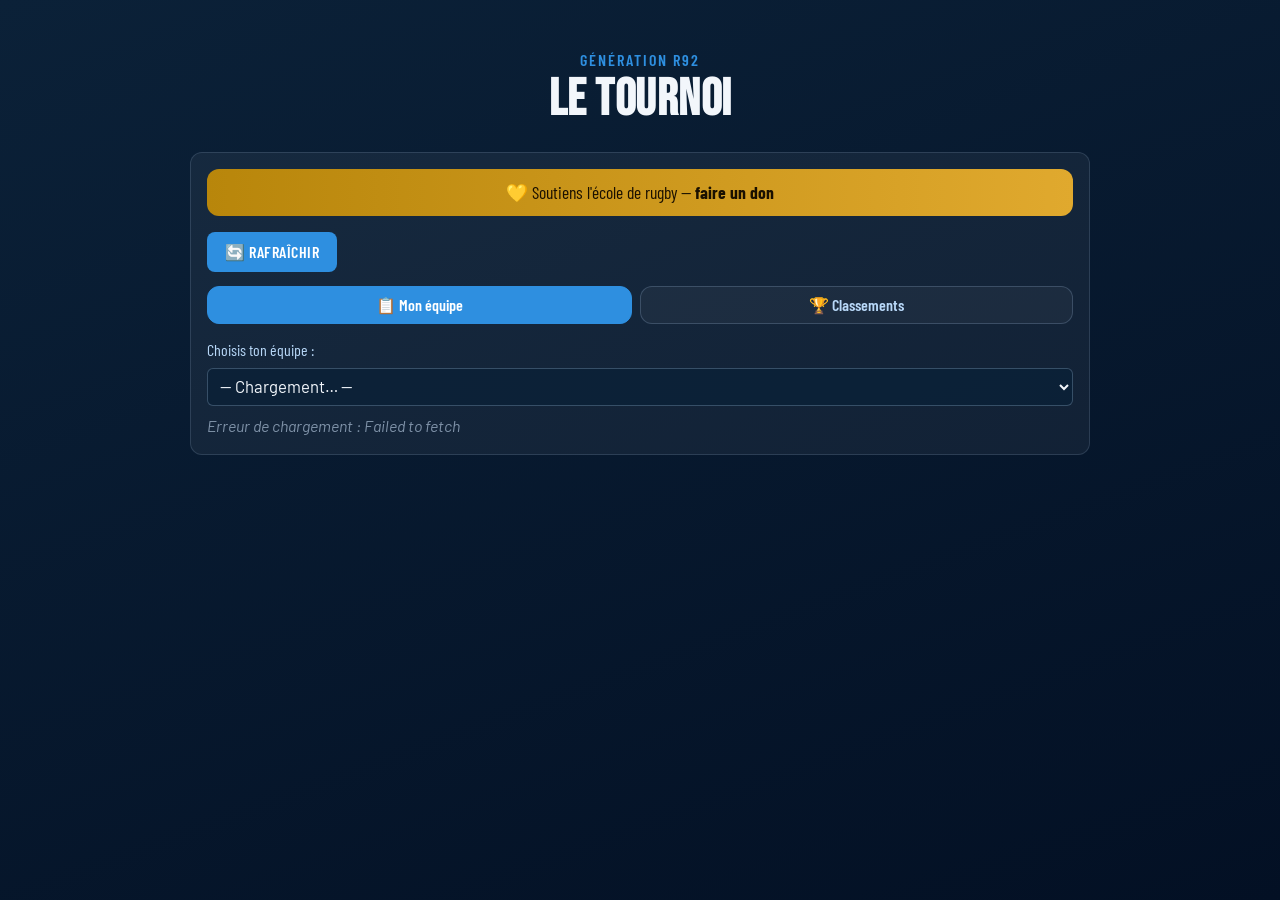
==== frontend/index.html @ 265ccaaa "Frontend : index.html redirige la racine vers tournoi.html (pour l'hebergement Pages) Co-Authored-By" ====
<!DOCTYPE html>
<html lang="fr">
<head>
  <meta charset="UTF-8">
  <meta http-equiv="refresh" content="0; url=tournoi.html">
  <link rel="canonical" href="tournoi.html">
  <title>Le tournoi — Génération R92</title>
</head>
<body>
  <p>Redirection vers <a href="tournoi.html">la page du tournoi</a>…</p>
</body>
</html>
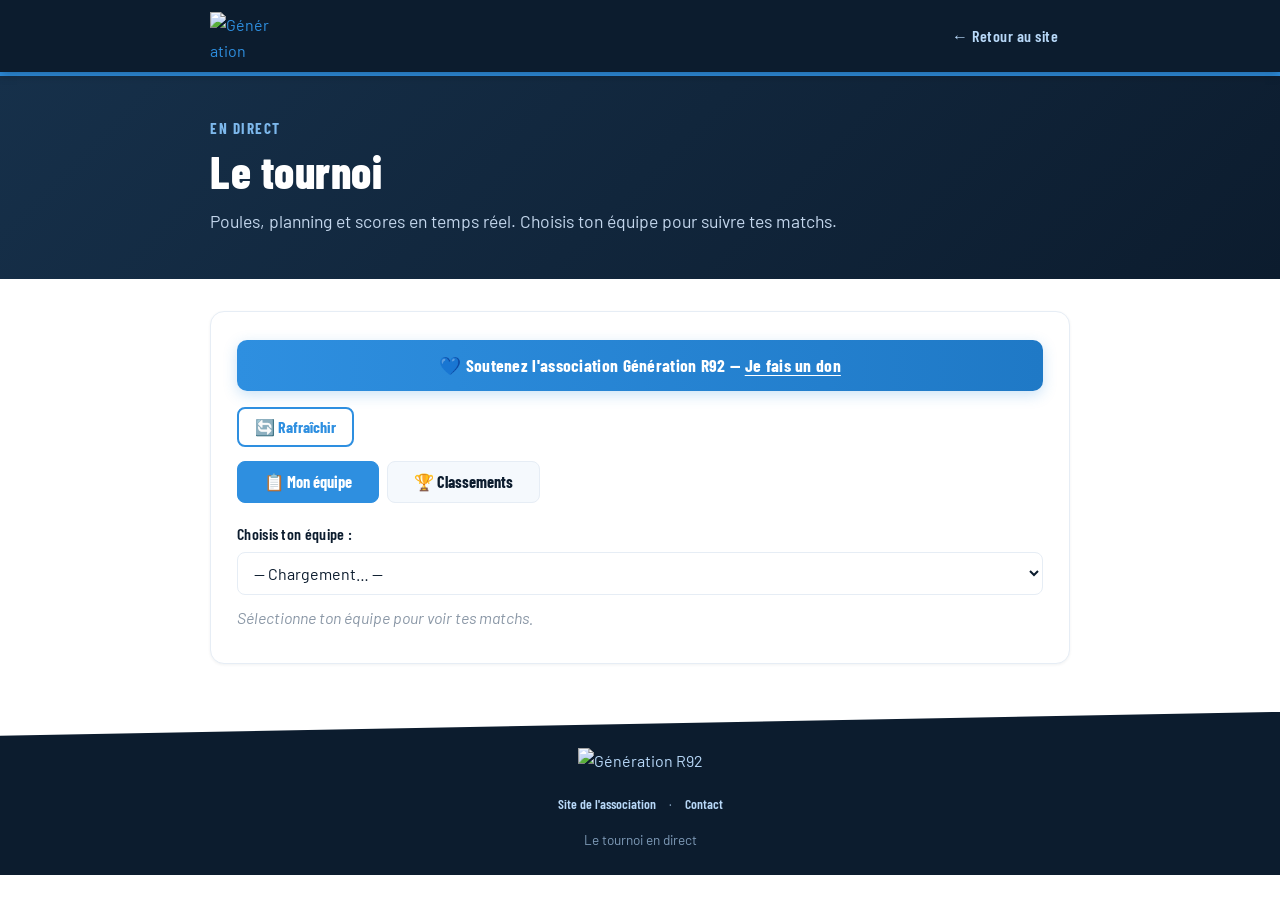
==== commit 5bff8814: "feat(confiance): CF-4b/L2 — les textes de l'application ne nomment plus aucune association 50 points" ====
--- a/frontend/index.html
+++ b/frontend/index.html
@@ -4,7 +4,7 @@
   <meta charset="UTF-8">
   <meta http-equiv="refresh" content="0; url=tournoi.html">
   <link rel="canonical" href="tournoi.html">
-  <title>Le tournoi — Génération R92</title>
+  <title>Le tournoi</title>
 </head>
 <body>
   <p>Redirection vers <a href="tournoi.html">la page du tournoi</a>…</p>
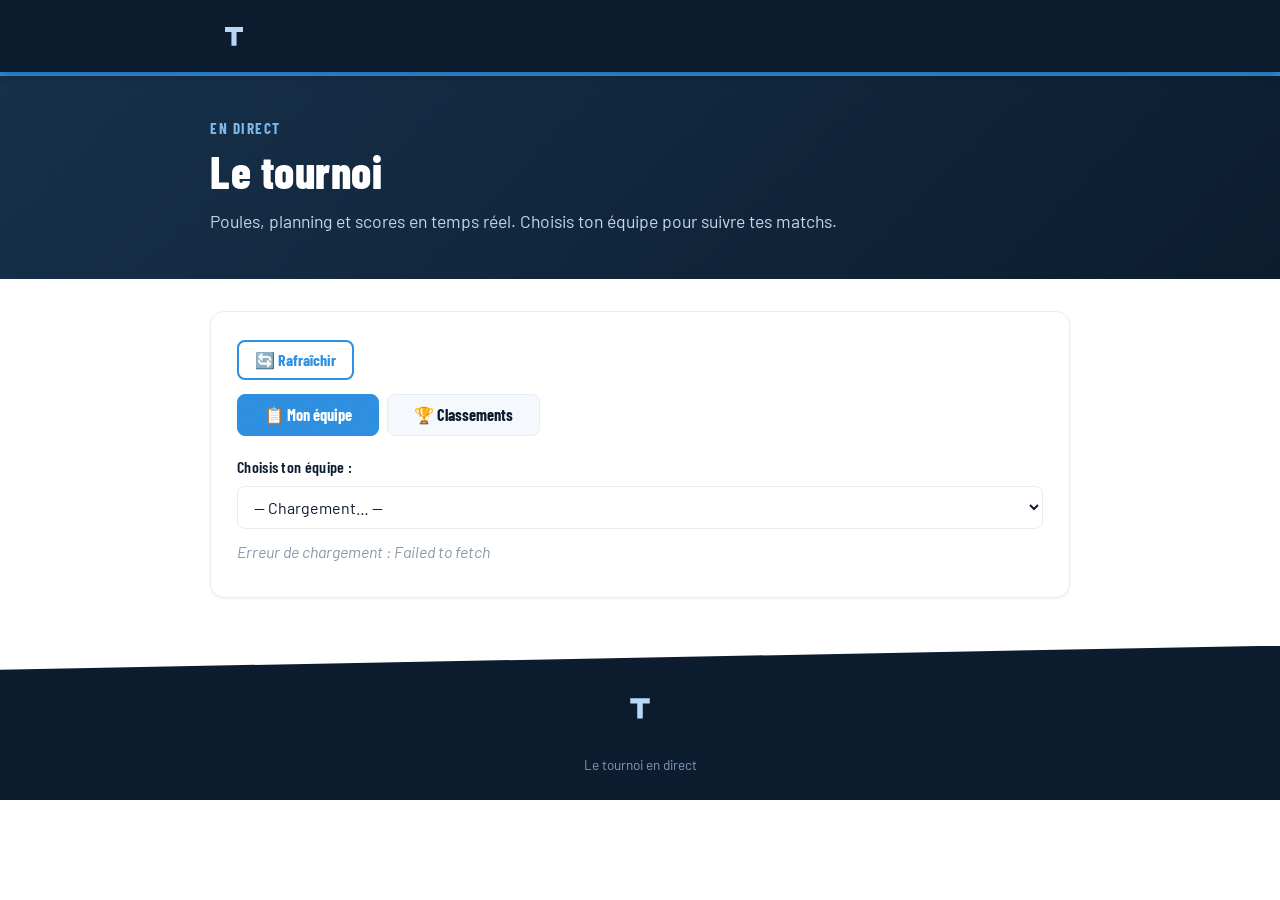
==== commit 4bf3e62f: "feat(confiance): CF-4b/L4 — un repère visuel neutre remplace les logos institutionnels 26 points tra" ====
--- a/frontend/index.html
+++ b/frontend/index.html
@@ -5,6 +5,7 @@
   <meta http-equiv="refresh" content="0; url=tournoi.html">
   <link rel="canonical" href="tournoi.html">
   <title>Le tournoi</title>
+  <link rel="icon" type="image/svg+xml" href="assets/logo-tournoi.svg">
 </head>
 <body>
   <p>Redirection vers <a href="tournoi.html">la page du tournoi</a>…</p>
